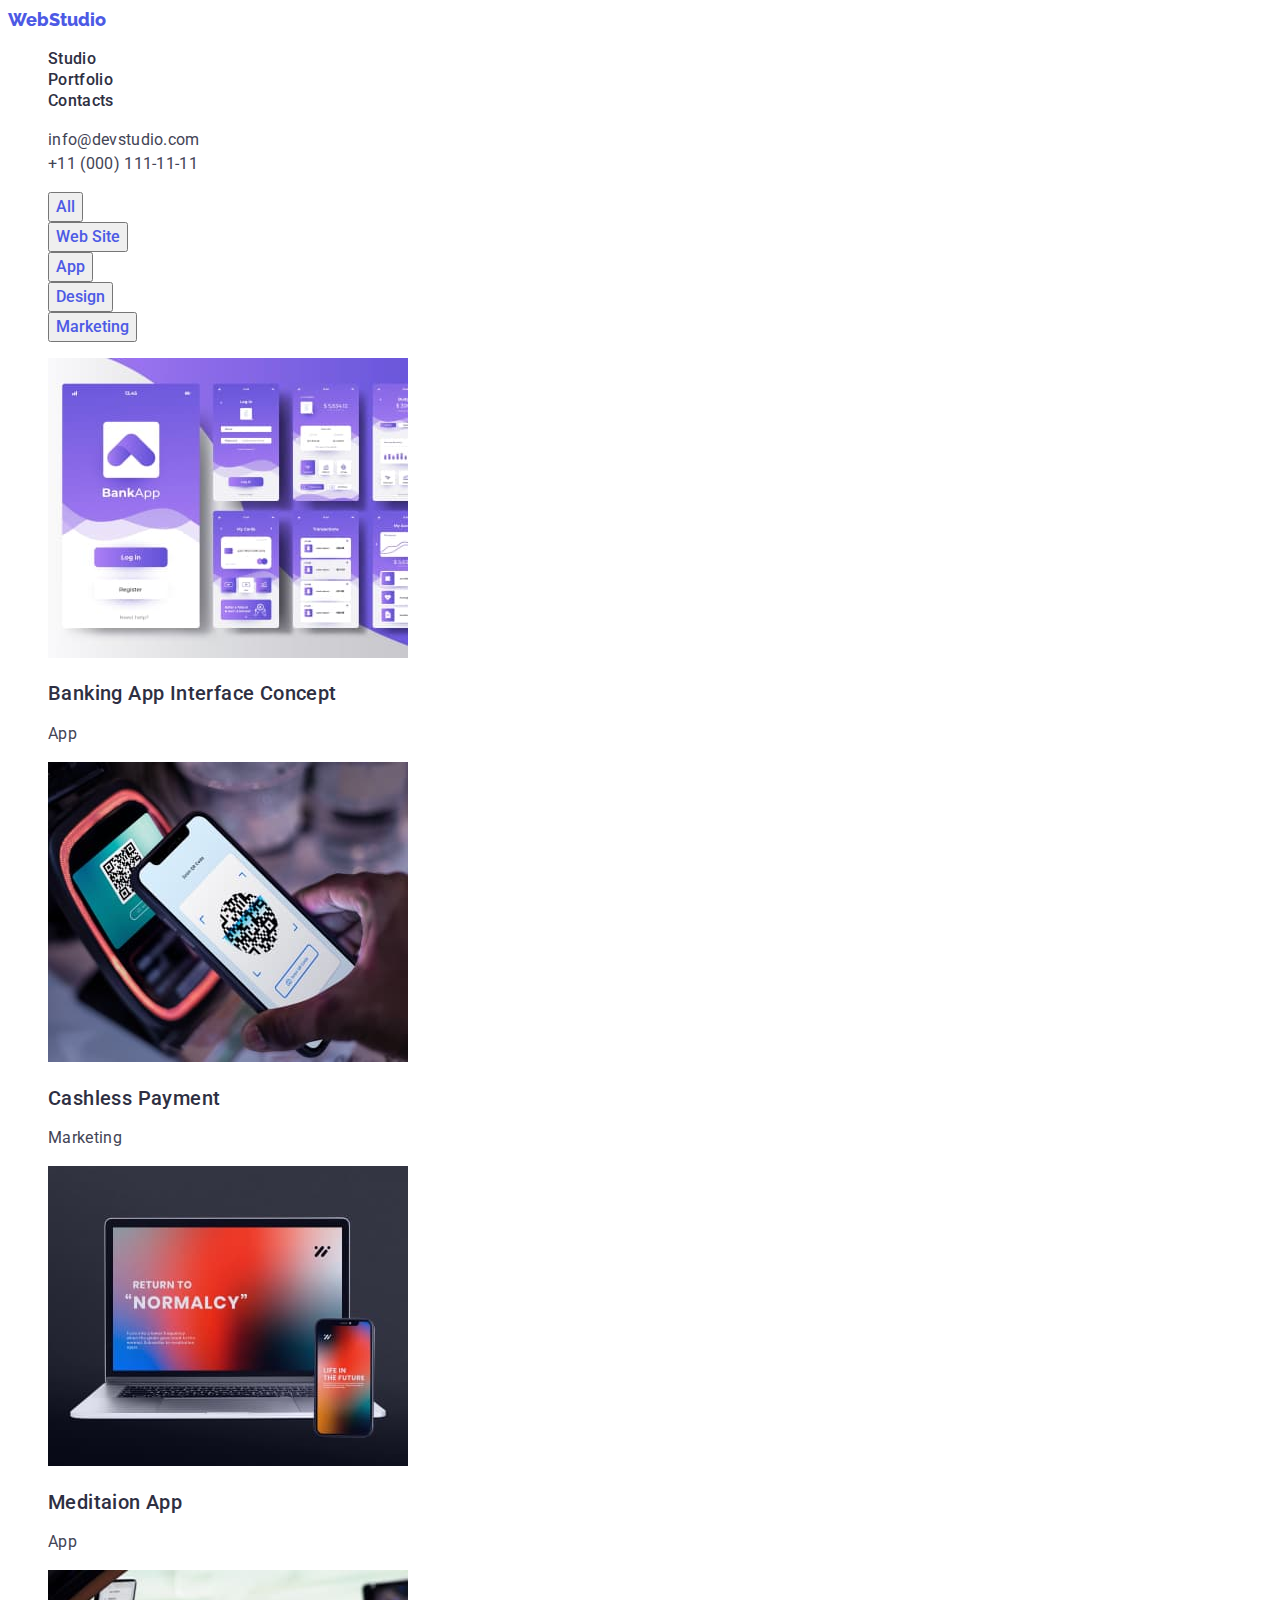
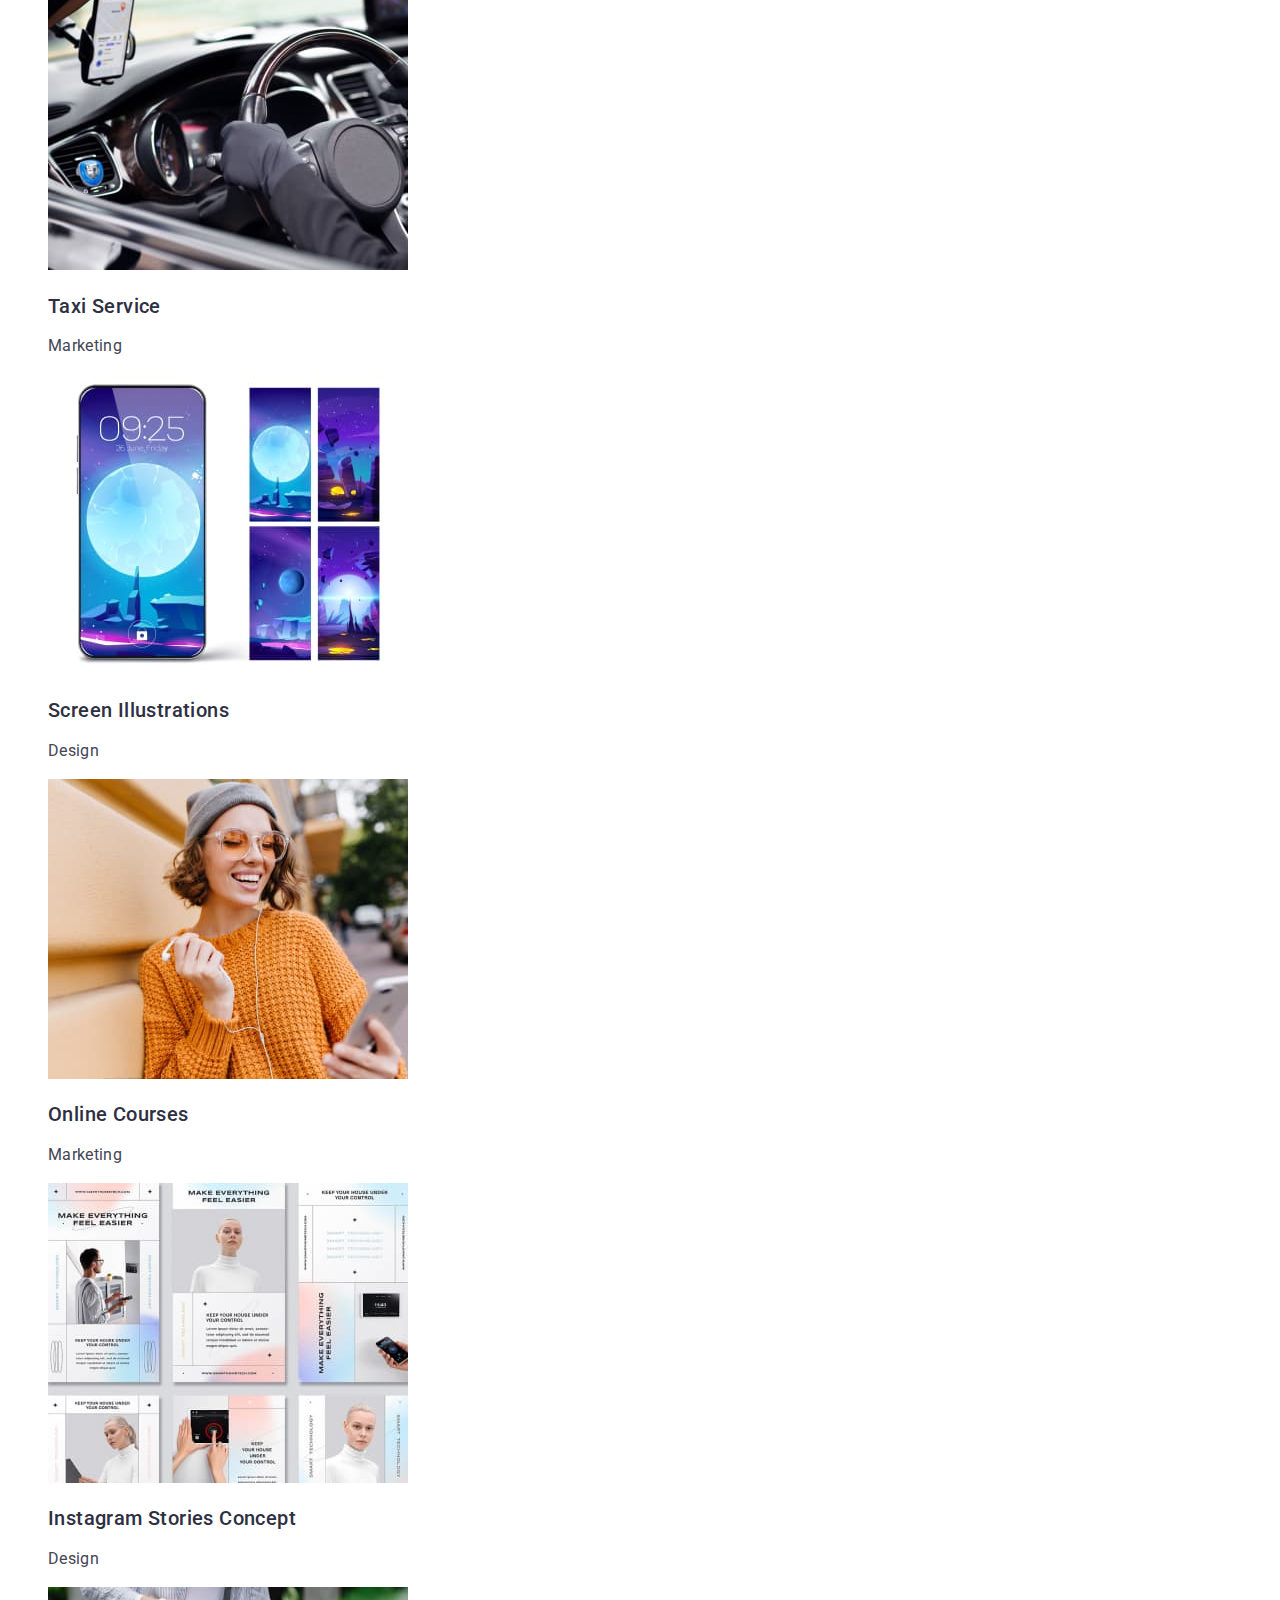
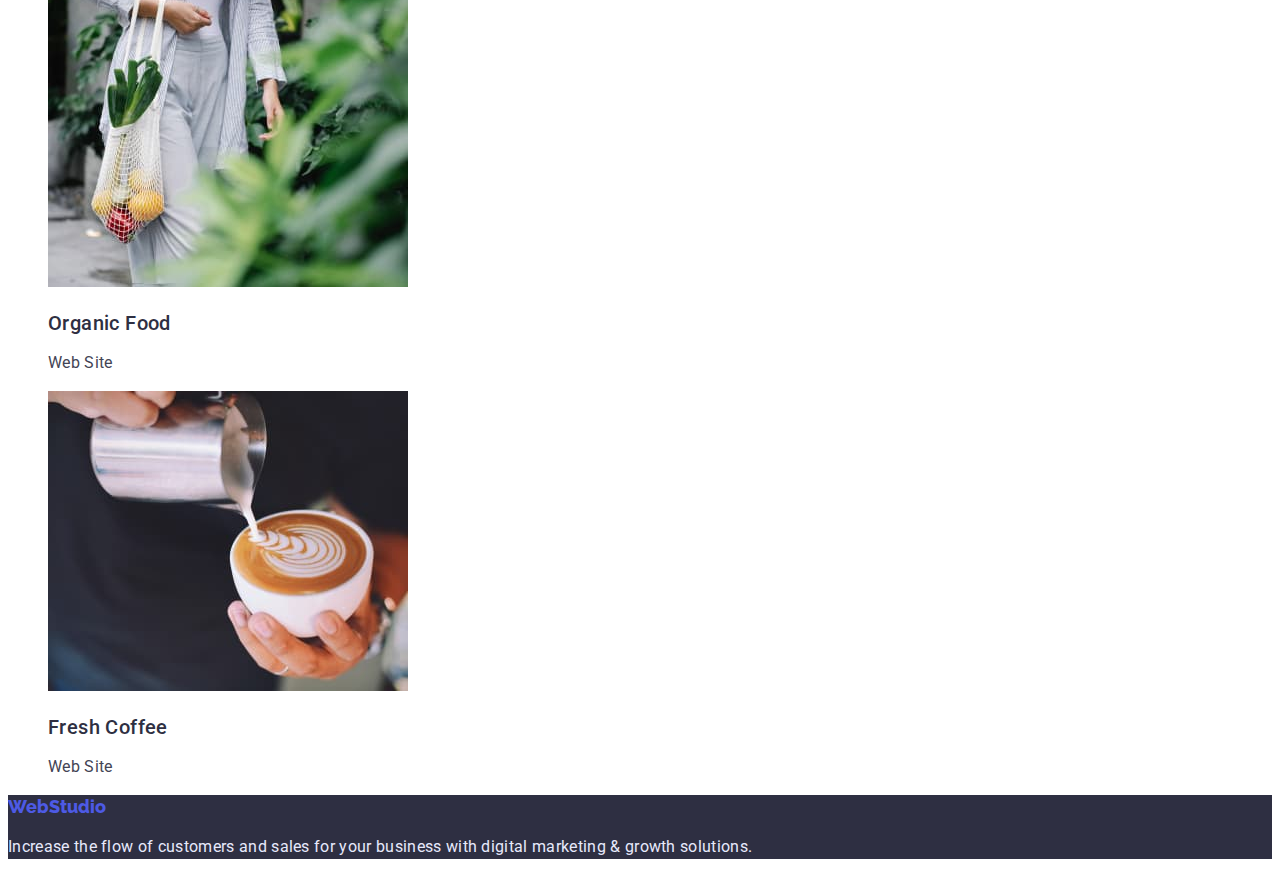
==== portfolio.html @ 746c6cf0 "zaruba2.0" ====
<!DOCTYPE html>
<html lang="en">
  <head>
    <meta charset="UTF-8" />
    <meta http-equiv="X-UA-Compatible" content="IE=edge" />
    <meta name="viewport" content="width=device-width, initial-scale=1.0" />
    <title>Document</title>
    <link rel="preconnect" href="https://fonts.googleapis.com" />
    <link rel="preconnect" href="https://fonts.gstatic.com" crossorigin />
    <link
      href="https://fonts.googleapis.com/css2?family=Raleway:ital,wght@1,800&family=Roboto:wght@400;500;700;900&display=swap"
      rel="stylesheet"
    />
    <link rel="stylesheet" href="./css/styles.css" />
  </head>
  <body>
    <header>
      <nav>
        <a href="/index.html" class="header-logotup">WebStudio</a>
        <ul class="header-ul">
          <li><a class="header-link" href="./index.html">Studio</a></li>
          <li><a class="header-link" href="./portfolio.html">Portfolio</a></li>
          <li><a class="header-link" href="">Contacts</a></li>
        </ul>
      </nav>
      <address>
        <ul class="adress-ul">
          <li>
            <a
              href="mailto:info@devstudio.com"
              target="_blank"
              rel="noreferrer noopener nofollow"
              class="header-email"
              >info@devstudio.com</a
            >
          </li>
          <li>
            <a href="tel:+110001111111" class="header-tel"
              >+11 (000) 111-11-11</a
            >
          </li>
        </ul>
      </address>
    </header>
    <main>
      <section>
        <ul class="btn-ul">
          <li><button type="button">All</button></li>
          <li><button type="button">Web Site</button></li>
          <li><button type="button">App</button></li>
          <li><button type="button">Design</button></li>
          <li><button type="button">Marketing</button></li>
        </ul>
      </section>
      <section>
        <h1 class="visually-hidden">content</h1>
        <ul class="content-ul">
          <li>
            <img
              src="./images/pic1.jpg"
              alt="apps"
              width="360px"
              height="300px"
            />
            <h2>Banking App Interface Concept</h2>
            <p>App</p>
          </li>
          <li>
            <img
              src="./images/pic2.jpg"
              alt="qr"
              width="360px"
              height="300px"
            />
            <h2>Cashless Payment</h2>
            <p>Marketing</p>
          </li>
          <li>
            <img
              src="./images/pic3.jpg"
              alt="nout"
              width="360px"
              height="300px"
            />
            <h2>Meditaion App</h2>
            <p>App</p>
          </li>
          <li>
            <img
              src="./images/pic4.jpg"
              alt="auto"
              width="360px"
              height="300px"
            />
            <h2>Taxi Service</h2>
            <p>Marketing</p>
          </li>
          <li>
            <img
              src="./images/pic5.jpg"
              alt="moon"
              width="360px"
              height="300px"
            />
            <h2>Screen Illustrations</h2>
            <p>Design</p>
          </li>
          <li>
            <img
              src="./images/pic6.jpg"
              alt="girl"
              width="360px"
              height="300px"
            />
            <h2>Online Courses</h2>
            <p>Marketing</p>
          </li>
          <li>
            <img
              src="./images/pic7.jpg"
              alt="stories"
              width="360px"
              height="300px"
            />
            <h2>Instagram Stories Concept</h2>
            <p>Design</p>
          </li>
          <li>
            <img
              src="./images/pic8.jpg"
              alt="food"
              width="360px"
              height="300px"
            />
            <h2>Organic Food</h2>
            <p>Web Site</p>
          </li>
          <li>
            <img
              src="./images/pic9.jpg"
              alt="coffe"
              width="360px"
              height="300px"
            />
            <h2>Fresh Coffee</h2>
            <p>Web Site</p>
          </li>
        </ul>
      </section>
    </main>
    <footer class="footer">
      <a href="./index.html" class="header-logotup">WebStudio</a>
      <p class="footer-text">
        Increase the flow of customers and sales for your business with digital
        marketing & growth solutions.
      </p>
    </footer>
  </body>
</html>
---- css/styles.css ----
.visually-hidden {
  position: absolute;
  white-space: nowrap;
  width: 1px;
  height: 1px;
  overflow: hidden;
  border: 0;
  padding: 0;
  clip: rect(0 0 0 0);
  clip-path: inset(50%);
  margin: -1px;
}
body {
  font-family: system-ui, -apple-system, BlinkMacSystemFont, "Segoe UI", Roboto,
    Oxygen, Ubuntu, Cantarell, "Open Sans", "Helvetica Neue", sans-serif;
    color: #2e2f42;
}

.header-logotup {
  font-family: "Raleway";
  font-style: normal;
  font-weight: 800;
  font-size: 18px;
  line-height: 1.33;
  color: #4d5ae5;
  text-decoration: none;
}
.header-logotup:hover {
  color: orange;
}
.header-link {
  font-family: "Roboto";
  font-style: normal;
  font-weight: 500;
  font-size: 16px;
  line-height: 1.33;
  letter-spacing: 0.02em;
  color: var(--centrocolor-color);
  text-decoration: none;
}
.header-link:hover {
  color: orange;
}
.header-email {
  font-style: normal;
  font-family: "Roboto";
  font-weight: 400;
  font-size: 16px;
  line-height: 1.5;
  letter-spacing: 0.02em;
  color: var(--secondcolor-color);
  text-decoration: none;
}
.header-email:hover,
.header-email:focus {
  color: orange;
}
.header-tel {
  font-style: normal;
  font-family: "Roboto";
  text-transform: uppercase;
  font-weight: 400;
  font-size: 16px;
  line-height: 1.5;
  letter-spacing: 0.02em;
  color: var(--secondcolor-color);
  text-decoration: none;
}
.header-tel:hover,
.header-tel:focus {
  color: orange;
}
.adress-ul {
  list-style-type: none;
}
.header-ul {
  list-style-type: none;
}
.first-section {
  background-color: var(--centrocolor-color);
}

.heading {
  font-family: "Roboto";
  font-style: normal;
  font-weight: 700;
  font-size: 56px;
  line-height: 1.07;
  text-align: center;
  letter-spacing: 0.02em;
  color: #ffffff;
}
.first-btn {
  font-family: "Roboto";
  font-weight: 500;
  font-size: 16px;
  line-height: 1.5;
  color: #ffffff;
  background: #4d5ae5;
  cursor: pointer;
}
.first-btn:hover {
  color: orange;
}
.advantages-ul {
  list-style-type: none;
}

.headline {
  font-family: "Roboto";
  font-style: normal;
  font-weight: 500;
  font-size: 20px;
  line-height: 1.2;
  letter-spacing: 0.02em;
  color: var(--centrocolor-color);
}
.heading-text {
  font-family: "Roboto";
  font-size: 16px;
  line-height: 1.5;
  letter-spacing: 0.02em;
  color: var(--secondcolor-color);
}

.desc {
  font-family: "Roboto";
  font-style: normal;
  font-weight: 700;
  font-size: 36px;
  line-height: 1.11;
  color: var(--centrocolor-color);
}
.img-ul {
  list-style-type: none;
}

.caption {
  font-family: "Roboto";
  font-style: normal;
  font-weight: 700;
  font-size: 36px;
  line-height: 1.11;
  color: var(--centrocolor-color);
}
.people-ul {
  list-style-type: none;
}

.list-name {
  font-family: "Roboto";
  font-style: normal;
  font-weight: 500;
  font-size: 20px;
  line-height: 1.2;
  letter-spacing: 0.02em;
  color: var(--centrocolor-color);
}
.list-profesion {
  font-family: "Roboto";
  font-style: normal;
  font-weight: 400;
  font-size: 16px;
  line-height: 1.5;
  letter-spacing: 0.02em;
  color: var(--secondcolor-color);
}
.footer {
  background: #2e2f42;
}
.footer-text {
  font-family: "Roboto";
  font-style: normal;
  font-weight: 400;
  font-size: 16px;
  line-height: 1.5;
  letter-spacing: 0.02em;
  color: #e7e9fc;
}

/*--------------page2-------------*/

.btn-ul button {
  font-family: "Roboto";
  font-weight: 500;
  font-size: 16px;
  line-height: 24px;
  cursor: pointer;
  color: #4d5ae5;
}
.btn-ul button:hover {
  color: orange;
}
.btn-ul {
  list-style-type: none;
}
.content-ul {
  list-style-type: none;
}
.content-ul h2 {
  font-family: "Roboto";
  font-weight: 500;
  font-size: 20px;
  line-height: 1.2;
  letter-spacing: 0.02em;
  color: var(--centrocolor-color);
}
.content-ul {
  font-family: "Roboto";
  font-style: normal;
  font-weight: 400;
  font-size: 16px;
  line-height: 1.5;
  letter-spacing: 0.02em;
  color: var(--secondcolor-color);
}
:root {
  --centrocolor-color: #2e2f42;
  --secondcolor-color: #434455;
}
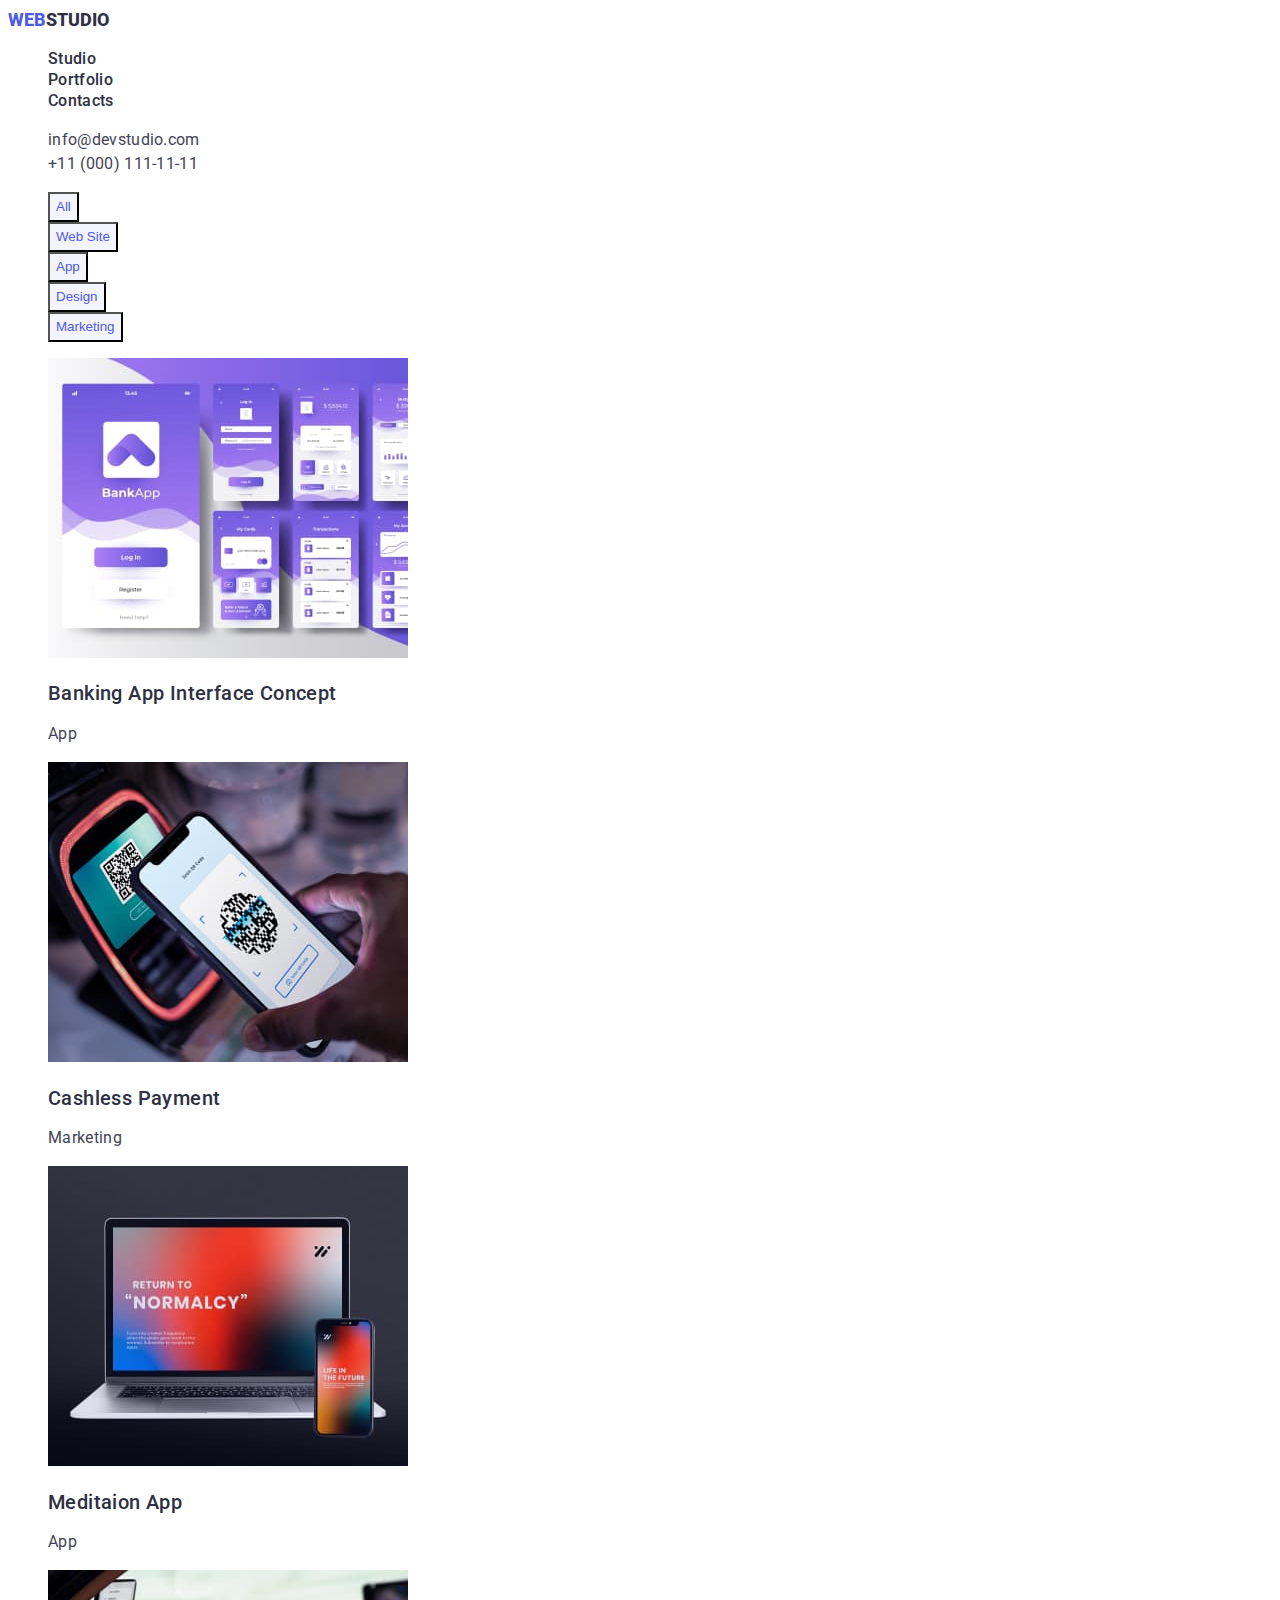
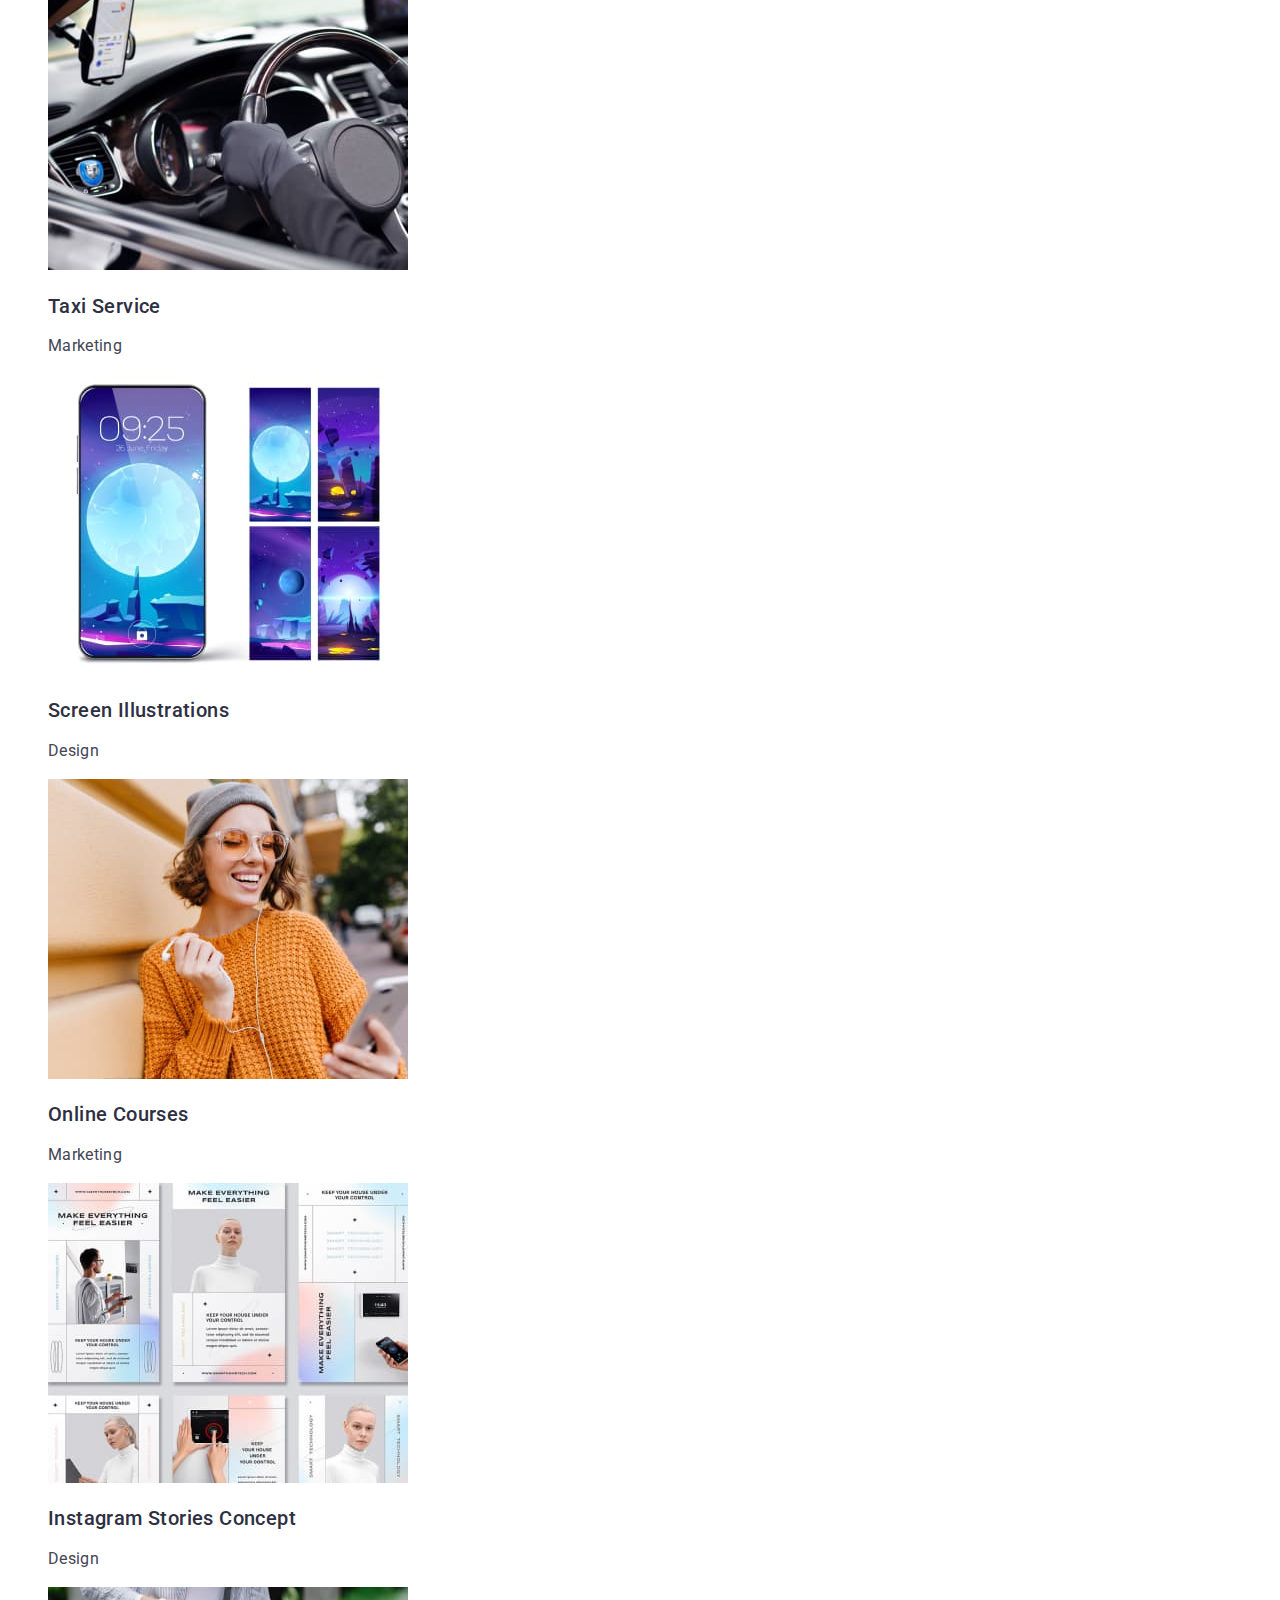
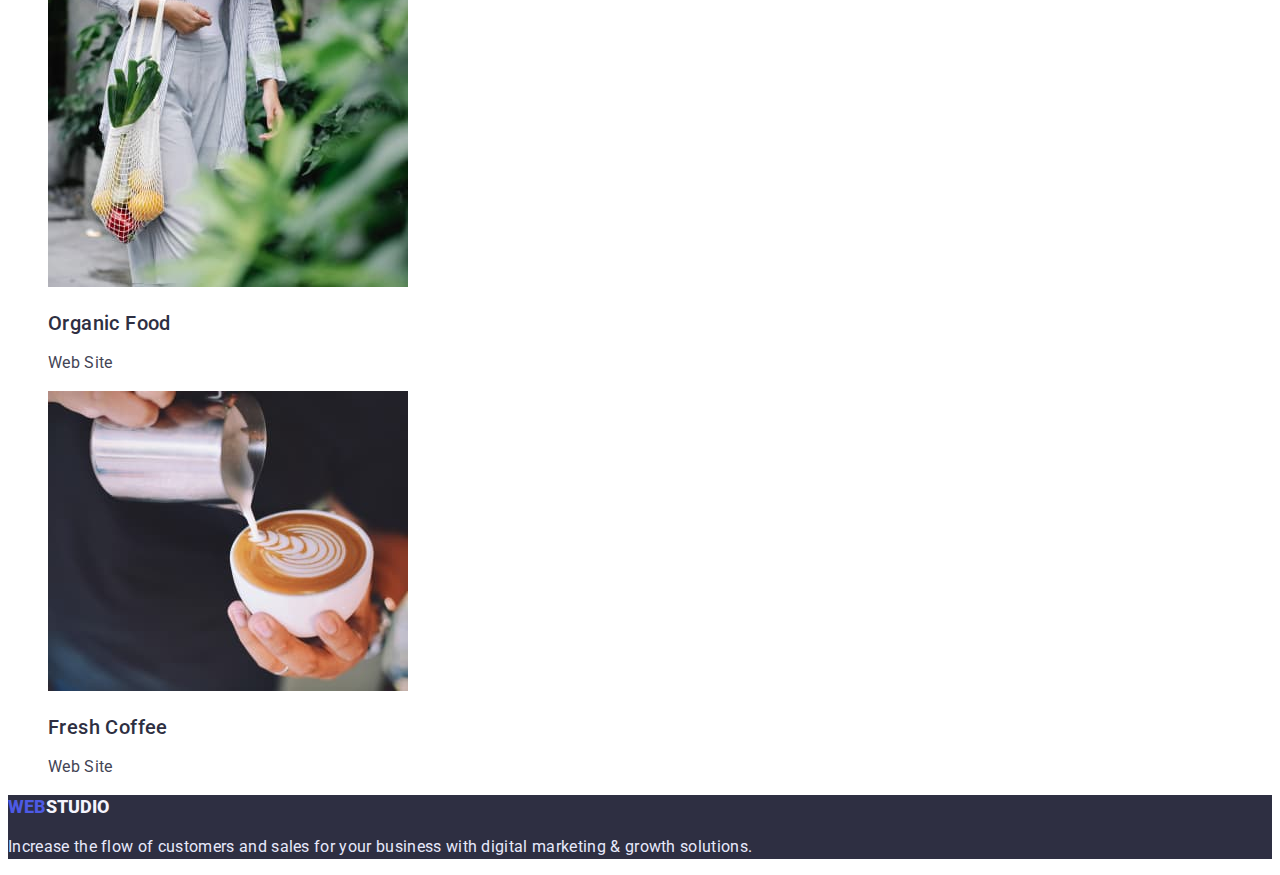
==== commit 2ce1306a: "zaruba2.1" ====
--- a/portfolio.html
+++ b/portfolio.html
@@ -16,7 +16,7 @@
   <body>
     <header>
       <nav>
-        <a href="/index.html" class="header-logotup">WebStudio</a>
+        <a href="/index.html" class="header-logotup"><span class="logofint">Web</span>Studio</a>
         <ul class="header-ul">
           <li><a class="header-link" href="./index.html">Studio</a></li>
           <li><a class="header-link" href="./portfolio.html">Portfolio</a></li>
@@ -51,8 +51,6 @@
           <li><button type="button">Design</button></li>
           <li><button type="button">Marketing</button></li>
         </ul>
-      </section>
-      <section>
         <h1 class="visually-hidden">content</h1>
         <ul class="content-ul">
           <li>
@@ -149,7 +147,7 @@
       </section>
     </main>
     <footer class="footer">
-      <a href="./index.html" class="header-logotup">WebStudio</a>
+      <a href="./index.html" class="footer-logotup"><span class="logofint">Web</span>Studio</a>
       <p class="footer-text">
         Increase the flow of customers and sales for your business with digital
         marketing & growth solutions.
--- a/css/styles.css
+++ b/css/styles.css
@@ -11,41 +11,35 @@
   margin: -1px;
 }
 body {
-  font-family: system-ui, -apple-system, BlinkMacSystemFont, "Segoe UI", Roboto,
-    Oxygen, Ubuntu, Cantarell, "Open Sans", "Helvetica Neue", sans-serif;
-    color: #2e2f42;
+  font-family: "Roboto", sans-serif;
+  color: #2e2f42;
+  background-color: #ffffff;
+  font-size: 16px;
 }
 
 .header-logotup {
-  font-family: "Raleway";
-  font-style: normal;
   font-weight: 800;
   font-size: 18px;
   line-height: 1.33;
+  color: #2e2f42;
+  text-decoration: none;
+  text-transform: uppercase;
+}
+.logofint {
   color: #4d5ae5;
-  text-decoration: none;
-}
-.header-logotup:hover {
-  color: orange;
 }
 .header-link {
-  font-family: "Roboto";
-  font-style: normal;
-  font-weight: 500;
-  font-size: 16px;
+  font-weight: 500;
   line-height: 1.33;
   letter-spacing: 0.02em;
   color: var(--centrocolor-color);
   text-decoration: none;
 }
 .header-link:hover {
-  color: orange;
+  color: #404bbf;
 }
 .header-email {
   font-style: normal;
-  font-family: "Roboto";
-  font-weight: 400;
-  font-size: 16px;
   line-height: 1.5;
   letter-spacing: 0.02em;
   color: var(--secondcolor-color);
@@ -53,14 +47,11 @@
 }
 .header-email:hover,
 .header-email:focus {
-  color: orange;
+  color: #404bbf;
 }
 .header-tel {
   font-style: normal;
-  font-family: "Roboto";
   text-transform: uppercase;
-  font-weight: 400;
-  font-size: 16px;
   line-height: 1.5;
   letter-spacing: 0.02em;
   color: var(--secondcolor-color);
@@ -68,7 +59,7 @@
 }
 .header-tel:hover,
 .header-tel:focus {
-  color: orange;
+  color: #404bbf;
 }
 .adress-ul {
   list-style-type: none;
@@ -81,7 +72,6 @@
 }
 
 .heading {
-  font-family: "Roboto";
   font-style: normal;
   font-weight: 700;
   font-size: 56px;
@@ -91,7 +81,6 @@
   color: #ffffff;
 }
 .first-btn {
-  font-family: "Roboto";
   font-weight: 500;
   font-size: 16px;
   line-height: 1.5;
@@ -100,14 +89,13 @@
   cursor: pointer;
 }
 .first-btn:hover {
-  color: orange;
+  background: #404bbf;
 }
 .advantages-ul {
   list-style-type: none;
 }
 
 .headline {
-  font-family: "Roboto";
   font-style: normal;
   font-weight: 500;
   font-size: 20px;
@@ -116,15 +104,12 @@
   color: var(--centrocolor-color);
 }
 .heading-text {
-  font-family: "Roboto";
-  font-size: 16px;
   line-height: 1.5;
   letter-spacing: 0.02em;
   color: var(--secondcolor-color);
 }
 
 .desc {
-  font-family: "Roboto";
   font-style: normal;
   font-weight: 700;
   font-size: 36px;
@@ -136,7 +121,6 @@
 }
 
 .caption {
-  font-family: "Roboto";
   font-style: normal;
   font-weight: 700;
   font-size: 36px;
@@ -148,7 +132,6 @@
 }
 
 .list-name {
-  font-family: "Roboto";
   font-style: normal;
   font-weight: 500;
   font-size: 20px;
@@ -157,10 +140,8 @@
   color: var(--centrocolor-color);
 }
 .list-profesion {
-  font-family: "Roboto";
   font-style: normal;
   font-weight: 400;
-  font-size: 16px;
   line-height: 1.5;
   letter-spacing: 0.02em;
   color: var(--secondcolor-color);
@@ -169,27 +150,33 @@
   background: #2e2f42;
 }
 .footer-text {
-  font-family: "Roboto";
   font-style: normal;
   font-weight: 400;
-  font-size: 16px;
   line-height: 1.5;
   letter-spacing: 0.02em;
   color: #e7e9fc;
 }
+.footer-logotup {
+  font-weight: 800;
+  font-size: 18px;
+  line-height: 1.33;
+  color: #f4f4fd;
+  text-decoration: none;
+  text-transform: uppercase;
+}
 
 /*--------------page2-------------*/
 
 .btn-ul button {
-  font-family: "Roboto";
-  font-weight: 500;
-  font-size: 16px;
+  font-weight: 500;
   line-height: 24px;
   cursor: pointer;
   color: #4d5ae5;
+  background-color: #f4f4fd;
 }
 .btn-ul button:hover {
-  color: orange;
+  color: #ffffff;
+  background-color: #404bbf;
 }
 .btn-ul {
   list-style-type: none;
@@ -198,7 +185,6 @@
   list-style-type: none;
 }
 .content-ul h2 {
-  font-family: "Roboto";
   font-weight: 500;
   font-size: 20px;
   line-height: 1.2;
@@ -206,10 +192,8 @@
   color: var(--centrocolor-color);
 }
 .content-ul {
-  font-family: "Roboto";
   font-style: normal;
   font-weight: 400;
-  font-size: 16px;
   line-height: 1.5;
   letter-spacing: 0.02em;
   color: var(--secondcolor-color);
